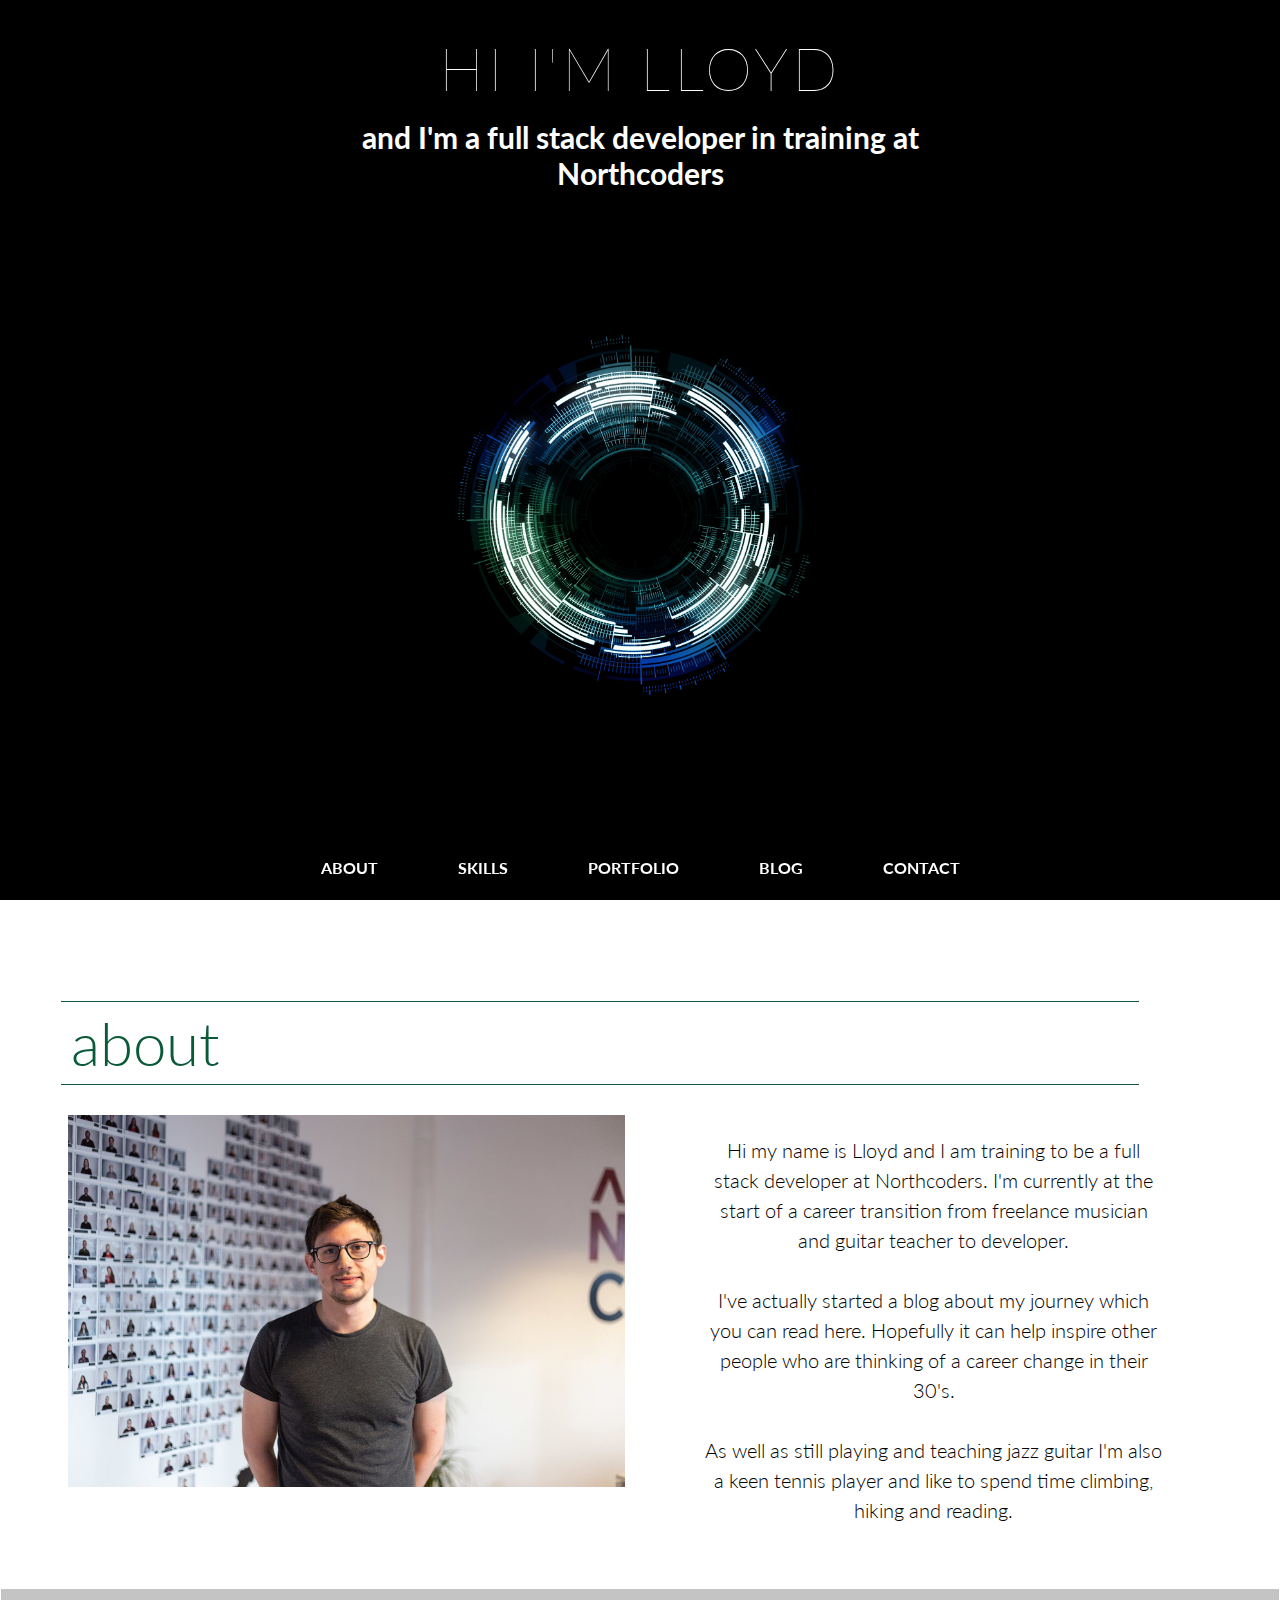
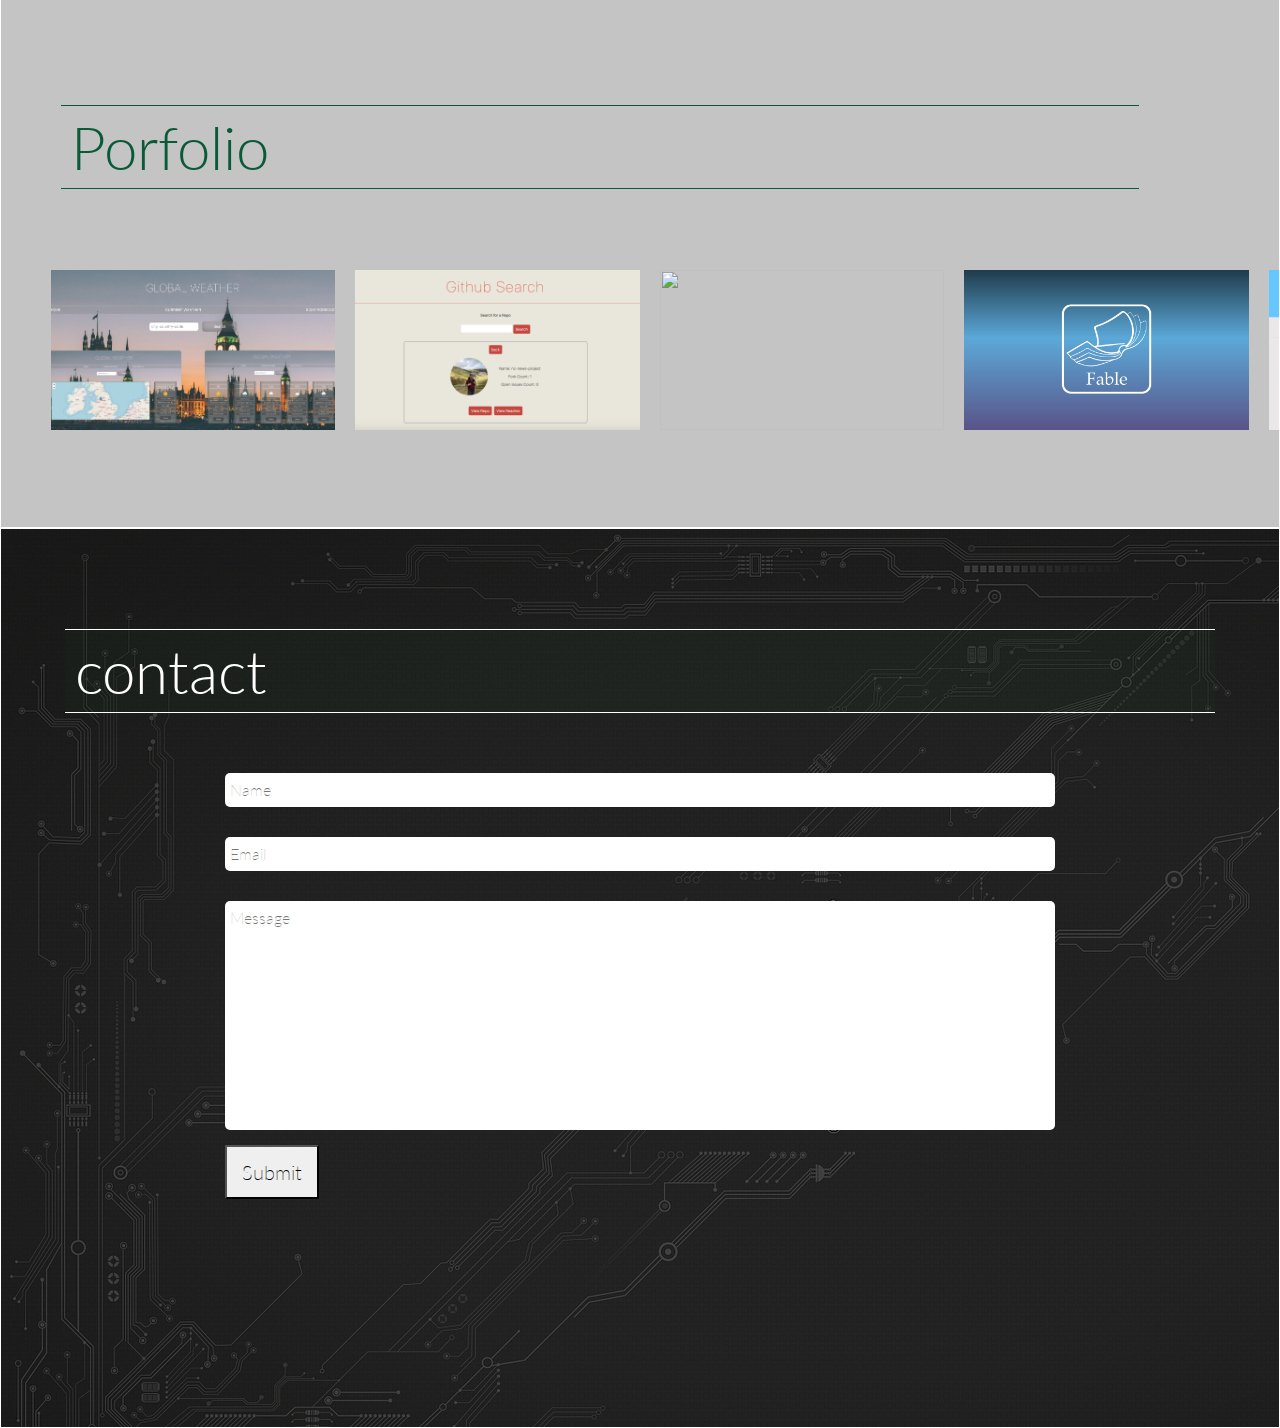
==== index.html @ ab6bbb8c "redsign portfolio" ====
<!DOCTYPE html>
<html>
<head>
    <meta charset="utf-8" />
    <meta http-equiv="X-UA-Compatible" content="IE=edge">
    <title>lloydRhodesDev</title>

    <meta name="viewport" content="width=device-width, initial-scale=1">

    <link rel="stylesheet" href="https://cdn.rawgit.com/konpa/devicon/df6431e323547add1b4cf45992913f15286456d3/devicon.min.css">
    <link rel="stylesheet" href="https://use.fontawesome.com/releases/v5.5.0/css/all.css" integrity="sha384-B4dIYHKNBt8Bc12p+WXckhzcICo0wtJAoU8YZTY5qE0Id1GSseTk6S+L3BlXeVIU"
        crossorigin="anonymous">


    <link href="https://fonts.googleapis.com/css?family=Lato:100,300,400,700" rel="stylesheet">
    <link rel="stylesheet" href="https://maxcdn.bootstrapcdn.com/bootstrap/4.0.0/css/bootstrap.min.css" integrity="sha384-Gn5384xqQ1aoWXA+058RXPxPg6fy4IWvTNh0E263XmFcJlSAwiGgFAW/dAiS6JXm"
        crossorigin="anonymous">
    <link rel="stylesheet" type="text/css" media="screen" href="carousel.css" />
    <link rel="stylesheet" type="text/css" media="screen" href="style.css" />

    <script src="app.js" type="text/javascript" defer></script>
</head>

<body>

<header>
    <div class="headerContainer">
        <div class="heading">
            <h1 class="header-title">Hi I'm Lloyd</h1>
            <h2 class="subheading">and I'm a full stack developer in training at Northcoders</h2>
        </div>

        <div class="overlay">
            
            <div>
                <img class="spinner" src="././images/background-crop.png">
            </div>
        </div>

        <nav class="navbar navbar-expand-lg fixed-bottom navbar-dark bg-dark justify-content-center">
        
            <button class="navbar-toggler" type="button" data-toggle="collapse" data-target="#navbarTogglerDemo03"
                aria-controls="navbarTogglerDemo03" aria-expanded="false" aria-label="Toggle navigation">
            
                <span class="navbar-toggler-icon"></span>
            </button>
            

             <div class="collapse navbar-collapse justify-content-center" id="navbarTogglerDemo03">
                                <div class="navbar-nav justify-content-center">
                                    <p></p>
                                    <a class="nav-item nav-link mx-4" href="#aboutAnchor">About</a>
                                    <a class="nav-item nav-link mx-4" href="#">Skills</a>
                                    <a class="nav-item nav-link mx-4" href="#">Portfolio</a>
                                    <a class="nav-item nav-link mx-4" href="https://medium.com/@lloydrhodes/the-story-so-far-from-before-to-core-396d72a627b5" target="_blank">Blog</a>
                                    <a class="nav-item nav-link mx-4" href="#">Contact</a>
                                    <p></p>
                                </div>
                            </div>

            </nav>
            
            
        </nav>




    </div>
</header>

<section class="about">
    <a id="aboutAnchor"></a>
    <div class="about-heading">
        <h1 id="about-header">about</h1>

    </div>
    


    <div class="about-content">

        <div class="row">
            <div class="col-xs-12 col-sm-12 col-md-6 col-lg-6">
                <img class="profile-pic" src="./images/image.jpeg" alt="profile-pic">
                <div class=icons>
                    <i class="devicon-github-plain colored"></i>
                    <i class="devicon-twitter-plain colored"></i>
                    <i class="fab fa-linkedin"></i>
                </div>
            </div>

            <div class="col-xs-12 col-sm-12 col-md-6 col-lg-6">
                
                <p id="p1">Hi my name is Lloyd and I am training to be a full stack developer at Northcoders. 
                    I'm currently at the start of a career transition from freelance musician and guitar teacher to developer.<br><br> I've actually started a
                    blog about my journey which you can read here. Hopefully it can help inspire other people who are thinking of a career change in their 30's.
                    
                    <br><br>As well as still playing and teaching jazz guitar I'm also a keen tennis player and like to spend time climbing, hiking and reading.</p>
            
            </div>
        </div>

    </div>
</section>

<section class="portfolio">
    

    
    <div class="contain">
        <div class="portfolio-heading">
            <h2 id="portfolio-header">Porfolio</h2>
        </div>
        <div class="row">
            <div class="row__inner">
                <div class="tile" id="first-tile">
                    <div class="tile__media">
                        <a href="https://global-weather-lr.herokuapp.com/">
                            <img class="tile__img" src="./images//globalweather.png" alt="" />
                        </a>
                    </div>
                    <div class="tile__details">
                        <div class="tile__title">
                            Global Weather
                        </div>
                    </div>
                </div>
                <div class="tile">
                    <div class="tile__media">
                        <a href="https://tech-test-lr.herokuapp.com/">
                            <img class="tile__img" src="./images/github.png" alt="" />
                        </a>
                    </div>
                    <div class="tile__details">
                        <div class="tile__title">
                            Github Search
                        </div>
                    </div>
                </div>
                <div class="tile">
                    <div class="tile__media">
                        <a href="https://noughtsncrosses.herokuapp.com/">
                            <img class="tile__img" src="./images/noughts.png" alt="" />
                        </a>
                    </div>
                    <div class="tile__details">
                        <div class="tile__title">
                            Noughts and Crosses
                        </div>
                    </div>
                </div>
                <div class="tile">
                    <div class="tile__media">
                        <a href="https://www.youtube.com/watch?v=jDqRVf1PC_k">
                            <img class="tile__img" src="./images/fable.png" alt="" />
                        </a>
                    </div>
                    <div class="tile__details">
                        <div class="tile__title">
                            Fable
                        </div>
                    </div>
                </div>
                <div class="tile">
                    <div class="tile__media">
                        <a href="https://nc-news-frontend-lr.herokuapp.com/users">
                            <img class="tile__img" src="./images/nc.png" alt="" />
                        </a>
                    </div>
                    <div class="tile__details">
                        <div class="tile__title">
                            NC News Front End
                        </div>
                    </div>
                </div>
                <div class="tile">
                    <div class="tile__media">
                        <a href="https://emoji-adventure.herokuapp.com/">
                            <img class="tile__img" src="./images/emoji.png" alt="" />
                        </a>
                    </div>
                    <div class="tile__details">
                        <div class="tile__title">
                            Emoji Adventure
                        </div>
                    </div>
                </div>
            </div>
        </div>
    </div>
</section>

<section class="contact">

    <h2 id="contact-header">contact</h2>

<div class="form-container">
    <form class="form" mehtod="POST" netlify>
        <ul>
            <li>
                <label for="name"></label>
                <input type="text" id="name-field" placeholder="Name" name="name" />
            </li>
            <li>
                <label for="email"></label>
                <input type="email" id="email-field" placeholder="Email" name="email" />
            </li>
            <li>
                <label for="message"></label>
                <input type="textarea" id="text-area" placeholder="Message" name="message" />
            </li>
            <li>
                <div class="bottom-space">
                    <button type="submit" id='submit-button'>Submit</button>
                </div>
            </li>
        </ul>
    </form>

</section>




    <!-- bootstrap js links -->
    <script src="https://code.jquery.com/jquery-3.2.1.slim.min.js" integrity="sha384-KJ3o2DKtIkvYIK3UENzmM7KCkRr/rE9/Qpg6aAZGJwFDMVNA/GpGFF93hXpG5KkN"
        crossorigin="anonymous"></script>
    <script src="https://cdnjs.cloudflare.com/ajax/libs/popper.js/1.12.9/umd/popper.min.js" integrity="sha384-ApNbgh9B+Y1QKtv3Rn7W3mgPxhU9K/ScQsAP7hUibX39j7fakFPskvXusvfa0b4Q"
        crossorigin="anonymous"></script>
    <script src="https://maxcdn.bootstrapcdn.com/bootstrap/4.0.0/js/bootstrap.min.js" integrity="sha384-JZR6Spejh4U02d8jOt6vLEHfe/JQGiRRSQQxSfFWpi1MquVdAyjUar5+76PVCmYl"
        crossorigin="anonymous"></script>
    
        
    
</body>
</html>
---- carousel.css ----
.portfolio {
  padding: 0 10px;
  margin: 0;
  background: #4b4b4b2d;
  color: #ecf0f1;
  font-family: 'Open Sans', sans-serif;
  min-height: 60vh;
  display: flex;
  flex-direction: row;
  align-items: center;
  width: 100%;
}
* {
  box-sizing: border-box;
}
h1,
p {
  text-align: center;
}
p {
  width: 100%;
  max-width: 500px;
  margin: auto;
}
a:link,
a:hover,
a:active,
a:visited {
  transition: color 150ms;
  color: #95a5a6;
  text-decoration: none;
}
a:hover {
  color: #7f8c8d;
  text-decoration: underline;
}
.contain {
  width: 100%;
}
.row {
  overflow: scroll;
  width: 100%;
}
.row__inner {
  transition: 450ms transform;
  font-size: 0;
  white-space: nowrap;
  margin: 70.3125px 0;
  padding-bottom: 10px;
}

#first-tile {
  margin-left: 50px;
}
.tile {
  position: relative;
  display: inline-block;
  width: 284.444444px;
  height: 160px;
  margin-right: 10px;
  margin-left: 10px;
  font-size: 20px;
  cursor: pointer;
  transition: 450ms all;
  transform-origin: center left;
}
.tile__img {
  width: 284.444444px;
  height: 160px;
  object-fit: cover;
}
.tile__details {
  position: absolute;
  bottom: 0;
  left: 0;
  right: 0;
  top: 0;
  font-size: 10px;
  opacity: 0;
  background: linear-gradient(
    to top,
    rgba(0, 0, 0, 0.308) 0%,
    rgba(0, 0, 0, 0) 100%
  );
  transition: 450ms opacity;
}
.tile__details:after,
.tile__details:before {
  content: '';
  position: absolute;
  top: 50%;
  left: 50%;
  display: #000;
}

.tile:hover .tile__details {
  opacity: 1;
}
.tile__title {
  position: absolute;
  bottom: 0;
  padding: 10px;
}
.row__inner:hover {
  transform: translate3d(-62.5px, 0, 0);
}
.row__inner:hover .tile {
  opacity: 0.3;
}
.row__inner:hover .tile:hover {
  transform: scale(1.5);
  opacity: 1;
}
.tile:hover ~ .tile {
  transform: translate3d(125px, 0, 0);
}
---- style.css ----
/*--------- ENTIRE DOC---------------------- */

* {
  padding: 0;
  margin: 0;
  box-sizing: border-box;
  font-family: 'Lato', sans-serif;
  font-size: 20px;
}

body {
  background: #4b4b4b2d;
  margin: 0;
  padding: 0;
}

.row {
  width: 100%;
  margin: 0 auto;
}

a:hover,
a:visited,
a:link,
a:active {
  text-decoration: none;
}

.headerContainer {
  min-width: 100%;
  height: 100vh;
  background-image: url('././images/background-1.jpg');
  background-size: cover;
  background-attachment: fixed;
}

.spinner {
  width: 40%;
  height: auto;
  display: block;
  margin: 0 auto;
}

.spinner {
  width: 30%;
  height: auto;
  position: absolute;
  left: 50%;
  margin-left: -15%;
  top: 65%;
  margin-top: -20%;
  animation: spin 30s linear infinite;
  background-attachment: fixed;
}

@media only screen and (max-width: 900px) {
  .spinner {
    width: 50%;
    height: auto;
    position: absolute;
    left: 50%;
    margin-left: -25%;
    top: 55%;
    margin-top: -20%;
  }

  .subheading {
    background-color: rgba(0, 0, 0, 0.411);
    padding: 0 5px 200px 5px;
    line-height: 45px;
    color: white;
  }
}

@media only screen and (max-width: 500px) {
  .spinner {
    width: 70%;
    height: auto;
    position: absolute;
    left: 50%;
    margin-left: -35%;
    top: 55%;
    margin-top: -20%;
  }

  .subheading {
    background-color: rgba(0, 0, 0, 0.411);
    padding: 0 5px 100px 5px;
    line-height: 45px;
  }
}

@keyframes spin {
  from {
    transform: rotate(0deg);
  }
  to {
    transform: rotate(360deg);
  }
}

.header-title {
  font-size: 300%;
  font-weight: 100;
  letter-spacing: 4px;
  color: white;
  padding: 5px 20px;
  text-align: center;
  border-radius: 20px;
  text-transform: uppercase;
}

h1,
h2 {
  text-align: center;
}

.subheading {
  font-size: 150%;
  font-weight: 700;
  color: white;
}

.heading {
  width: 100%;
}

.heading {
  width: 50%;
  background-attachment: fixed;
  position: absolute;
  top: 3%;
  left: 50%;
  margin-left: -25%;
  z-index: 1;
}

/* NAVBAR */

.navbar {
  background-color: rgba(0, 0, 0, 0.801) !important;
  border-color: rgba(0, 0, 0, 0.486) !important;
  color: white !important;
}

.navbar a {
  color: white !important;
  text-align: center;
  text-transform: uppercase;
  font-weight: 700;
  font-size: 80%;
  transition: 1s;
}

.navbar a:hover {
  color: rgb(72, 107, 72) !important;
  transform: scale(1.1);
  border-bottom: 4px solid rgb(46, 65, 46);
}

/* about section */

#about-header,
#portfolio-header {
  color: rgb(52, 82, 52);
  font-size: 300%;
  font-weight: 300;
  text-align: left;
  padding: 5px 10px;
  position: relative;
  color: rgb(10, 90, 57);
  width: 90%;
  border-top: 1px solid rgb(10, 90, 57);
  border-bottom: 1px solid rgb(10, 90, 57);
}

.portfolio {
  margin: 0;
  padding: 0;
}

#p1 {
  color: black;
  padding: 20px;
  font-weight: 300;
  width: 100%;
  text-align: center;
}
.about {
  background: white;
}

.about-content {
  padding: 20px;
  position: relative;
  margin: 10px;
  width: 95%;
  display: block;
  margin: 10px auto;
}

.profile-pic {
  width: 100%;
  position: relative;
  height: auto;
}

.icons {
  text-align: center;
  margin-top: 10px;
  color: black;
  margin-top: 10px;
}

.icons i {
  font-size: 200%;
  padding: 5px;
  color: black;
  margin-top: 15px;
}

/* contact form */

.contact {
  min-height: 100vh;
  background-image: linear-gradient(#0000008f, #00000088),
    url('./images/background');
}

.envelope {
  color: white;
  font-size: 300%;
  font-weight: 100;
}

#phone {
  font-size: 300%;
}

.contact-icon-info {
  font-size: 110%;
  margin-top: 50px;
  font-weight: 400;
}

#contact-heading {
  text-align: center;
  color: white;
  font-size: 160%;
  letter-spacing: 1.5px;
}

section {
  border: 0.1px solid white;
}

.about-heading,
.portfolio-heading {
  margin: 100px 20px 0 60px;
}
.contact-icons {
  display: grid;
  grid-template-columns: 1fr 1fr 1fr 1fr;
  margin-top: 70px;
  text-align: center;
}

.form-container {
  display: block;
  width: 65%;
  margin: 0 auto;
}

.form {
  display: block;
  margin-top: 30px;
  text-align: left;
}

.form li {
  list-style: none;
}

#name-field,
#email-field,
#text-area {
  width: 100%;
  border-radius: 5px;
  border: none;
  padding: 5px;
  font-weight: 100;
  font-size: 80%;
}

#text-area {
  padding-bottom: 200px;
}

#checkbox {
  margin-top: 25px;
  margin-left: 20px;
}

#checkbox-text {
  font-weight: 100;
  font-size: 80%;
  margin-left: 10px;
}

#submit-button {
  padding: 10px 15px;
  margin-top: 15px;

  font-weight: 200;
}

h5 {
  font-size: 70%;
  color: black;
  font-weight: 400;
  margin-top: 25px;
}

.p-contact-top,
.p-contact-bottom {
  font-size: 70%;
  margin-top: 20px;
  color: rgb(44, 44, 44);
  line-height: 20px;
}

#contact-header {
  color: white;
  background-color: rgba(23, 114, 53, 0.055);
  font-size: 300%;
  font-weight: 300;
  text-align: left;
  padding: 5px 10px;
  position: relative;
  top: 60px;
  width: 90%;
  border-top: 1px solid white;
  border-bottom: 1px solid white;
  margin: 40px auto;
}

.form-container {
  position: relative;
  top: 50px;
}

.bottom-space {
  margin-bottom: 150px;
}
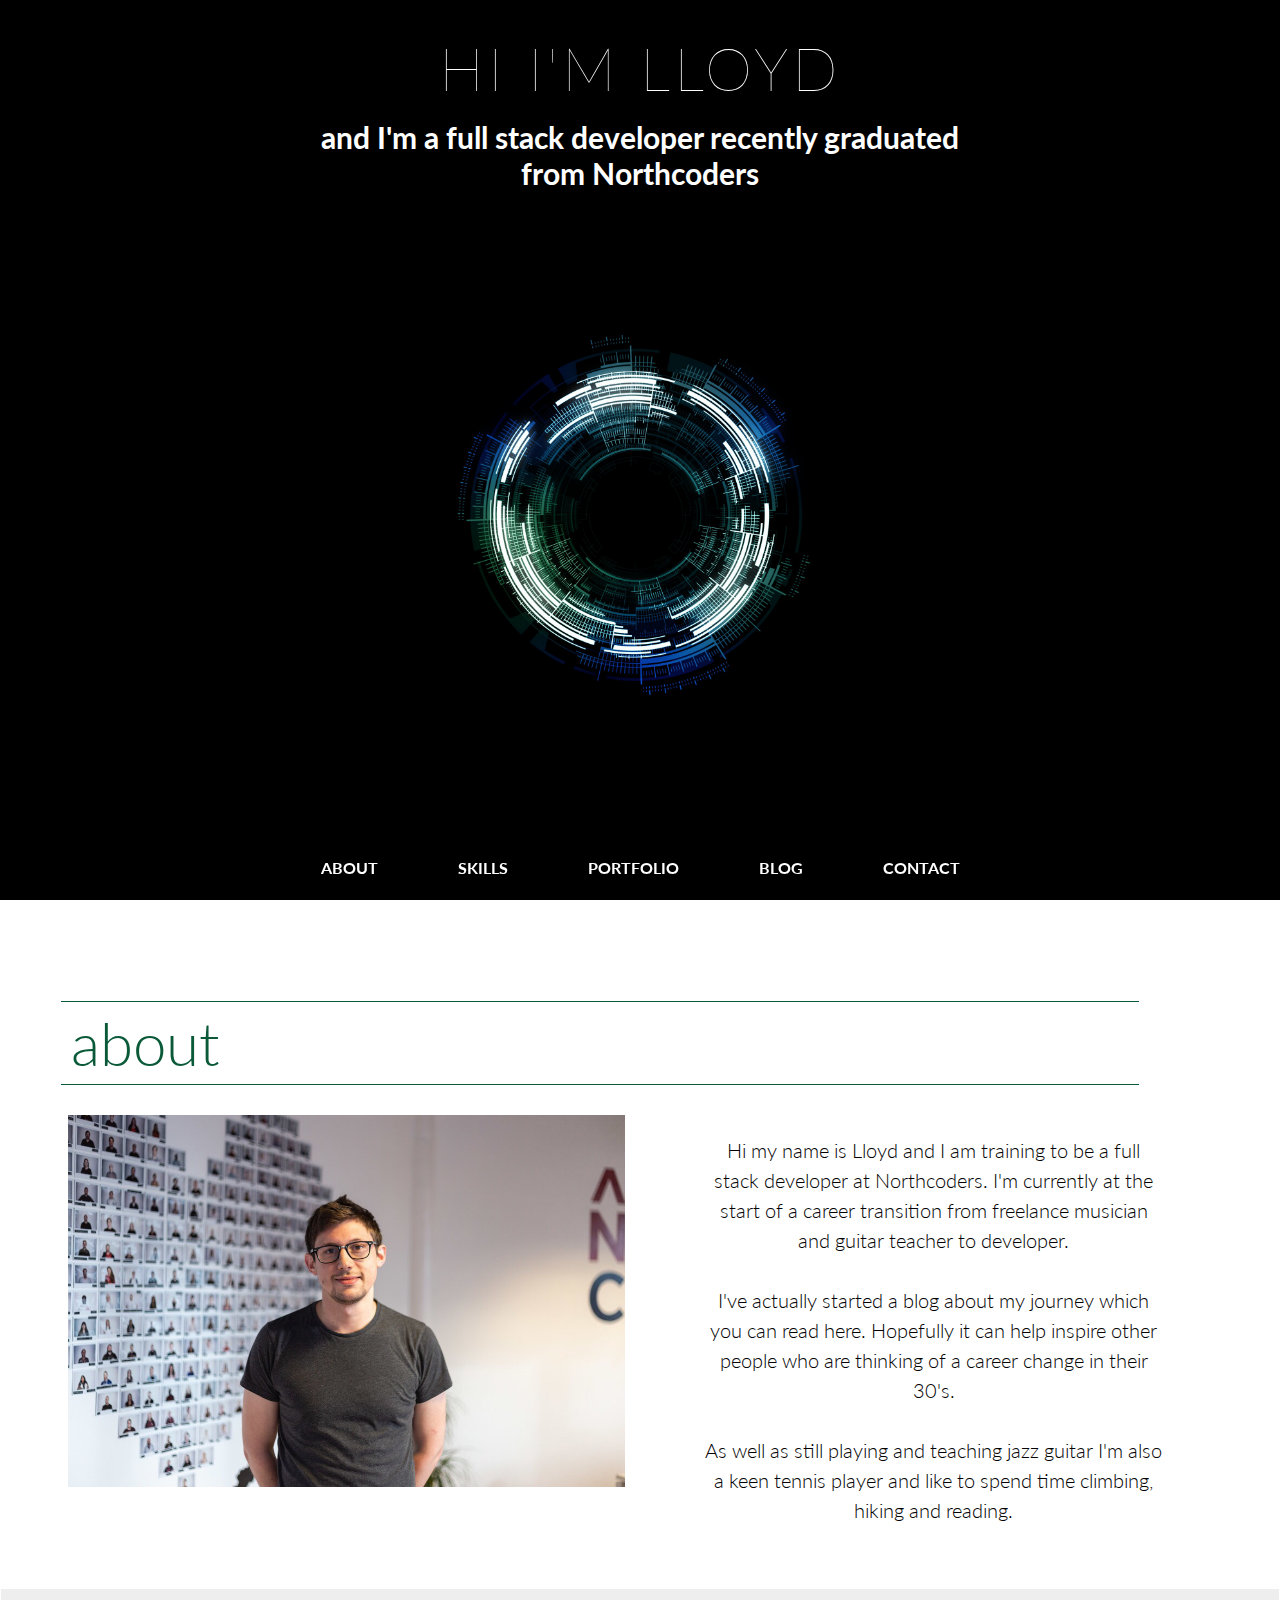
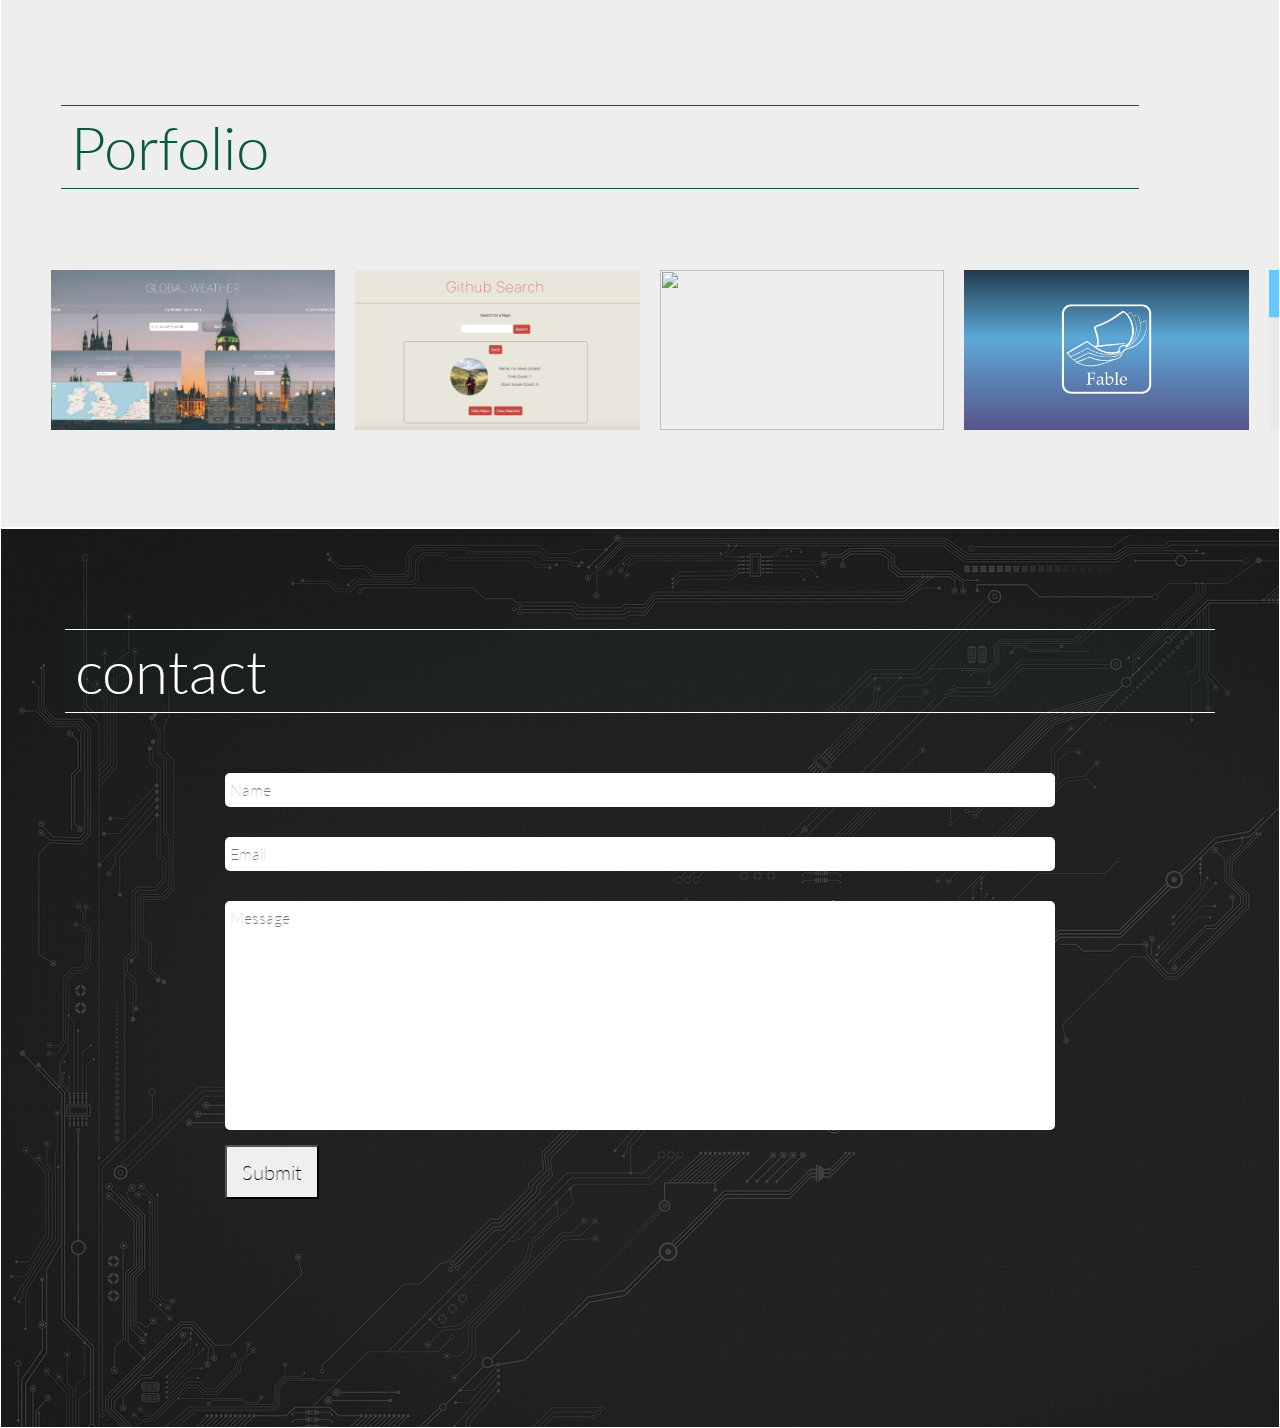
==== commit 4bbfb7a5: "change text" ====
--- a/index.html
+++ b/index.html
@@ -27,7 +27,7 @@
     <div class="headerContainer">
         <div class="heading">
             <h1 class="header-title">Hi I'm Lloyd</h1>
-            <h2 class="subheading">and I'm a full stack developer in training at Northcoders</h2>
+            <h2 class="subheading">and I'm a full stack developer recently graduated from Northcoders</h2>
         </div>
 
         <div class="overlay">
--- a/carousel.css
+++ b/carousel.css
@@ -1,7 +1,7 @@
 .portfolio {
   padding: 0 10px;
   margin: 0;
-  background: #4b4b4b2d;
+  background: #eeeeee;
   color: #ecf0f1;
   font-family: 'Open Sans', sans-serif;
   min-height: 60vh;
--- a/style.css
+++ b/style.css
@@ -233,6 +233,10 @@
   font-weight: 100;
 }
 
+body {
+  background: black;
+}
+
 #phone {
   font-size: 300%;
 }
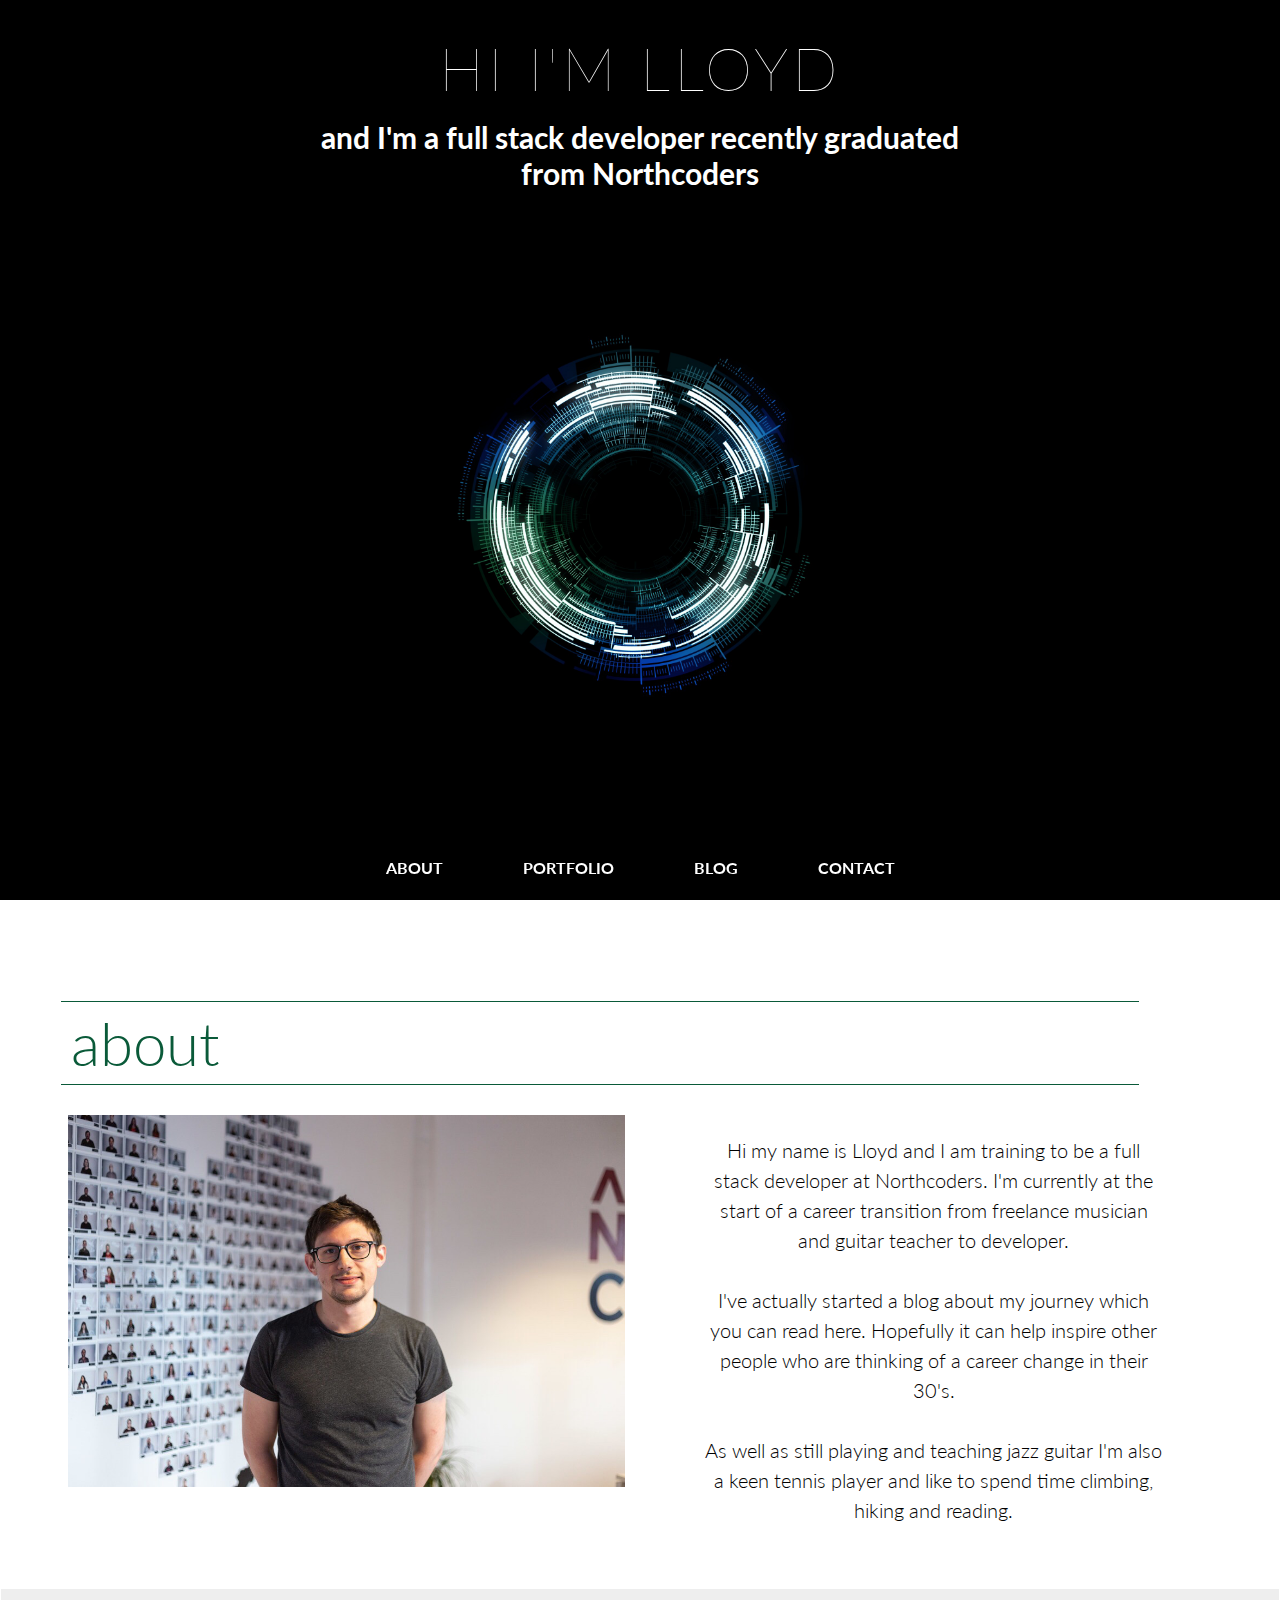
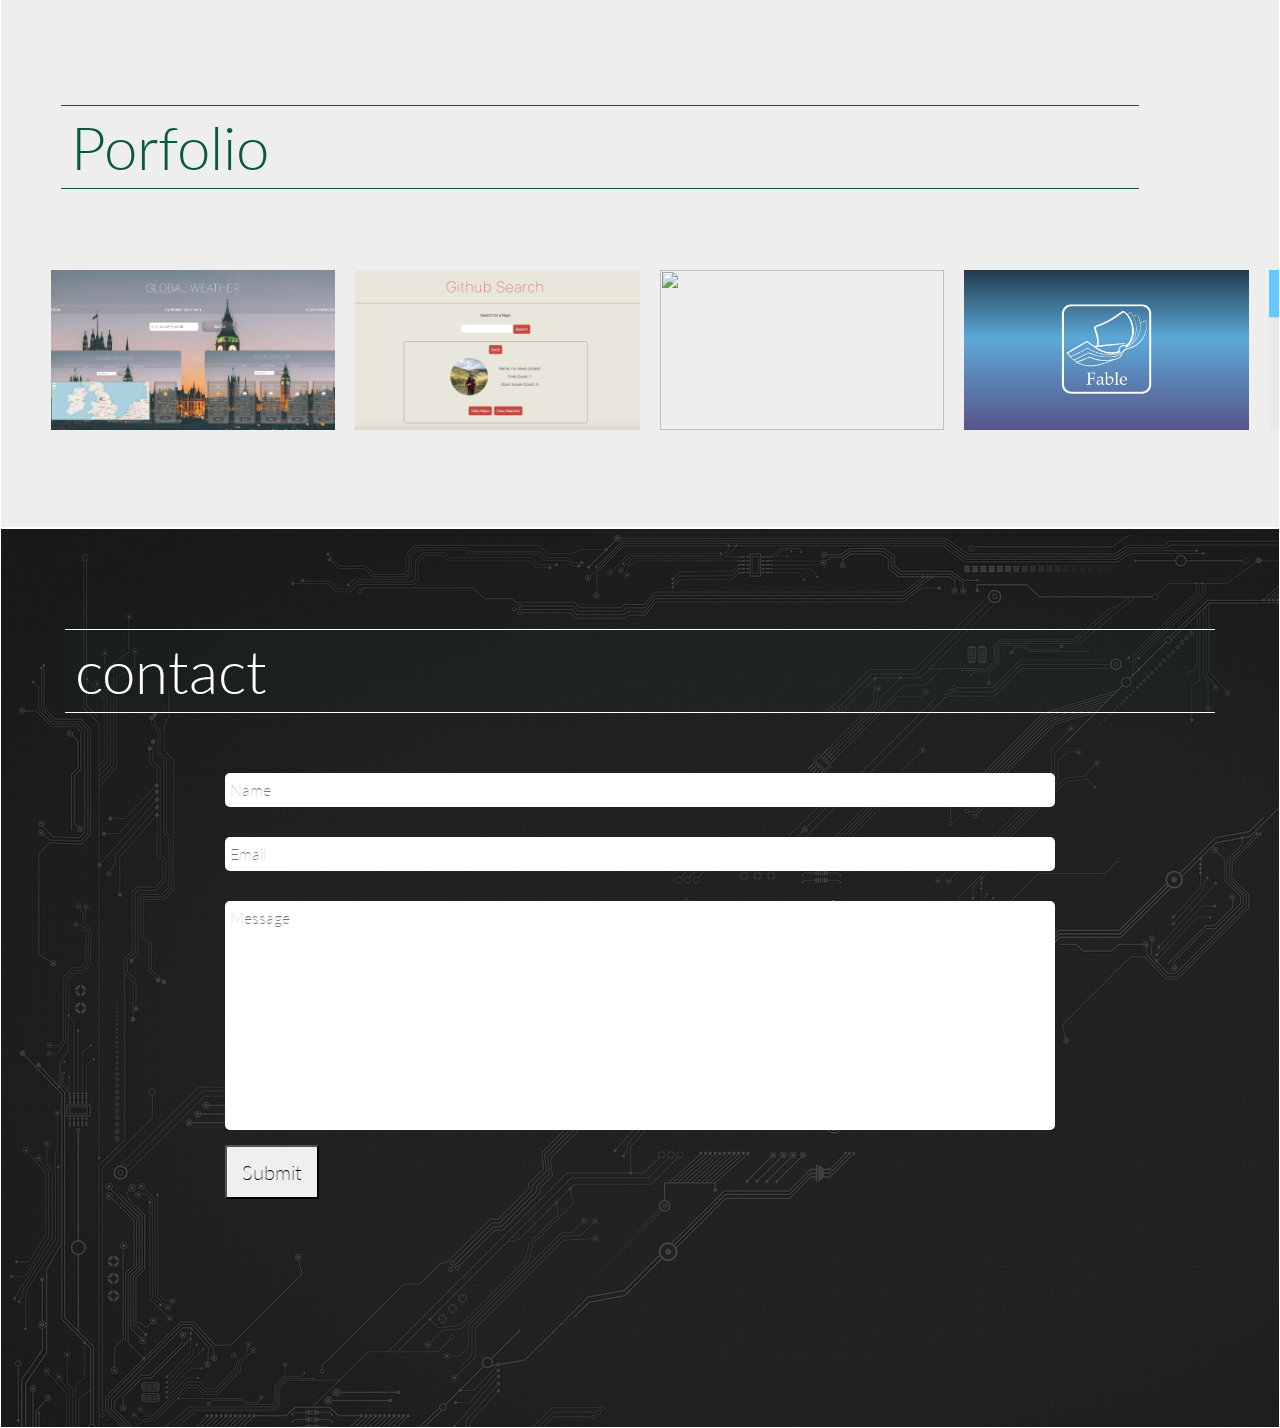
==== commit 202a4c7c: "fix links" ====
--- a/index.html
+++ b/index.html
@@ -50,10 +50,9 @@
                                 <div class="navbar-nav justify-content-center">
                                     <p></p>
                                     <a class="nav-item nav-link mx-4" href="#aboutAnchor">About</a>
-                                    <a class="nav-item nav-link mx-4" href="#">Skills</a>
-                                    <a class="nav-item nav-link mx-4" href="#">Portfolio</a>
+                                    <a class="nav-item nav-link mx-4" href="#portfolioAnchor">Portfolio</a>
                                     <a class="nav-item nav-link mx-4" href="https://medium.com/@lloydrhodes/the-story-so-far-from-before-to-core-396d72a627b5" target="_blank">Blog</a>
-                                    <a class="nav-item nav-link mx-4" href="#">Contact</a>
+                                    <a class="nav-item nav-link mx-4" href="#contactAnchor">Contact</a>
                                     <p></p>
                                 </div>
                             </div>
@@ -103,7 +102,7 @@
 
     </div>
 </section>
-
+<a id="portfolioAnchor"></a>
 <section class="portfolio">
     
 
@@ -192,7 +191,7 @@
 </section>
 
 <section class="contact">
-
+    <a id="contactAnchor"></a>
     <h2 id="contact-header">contact</h2>
 
 <div class="form-container">
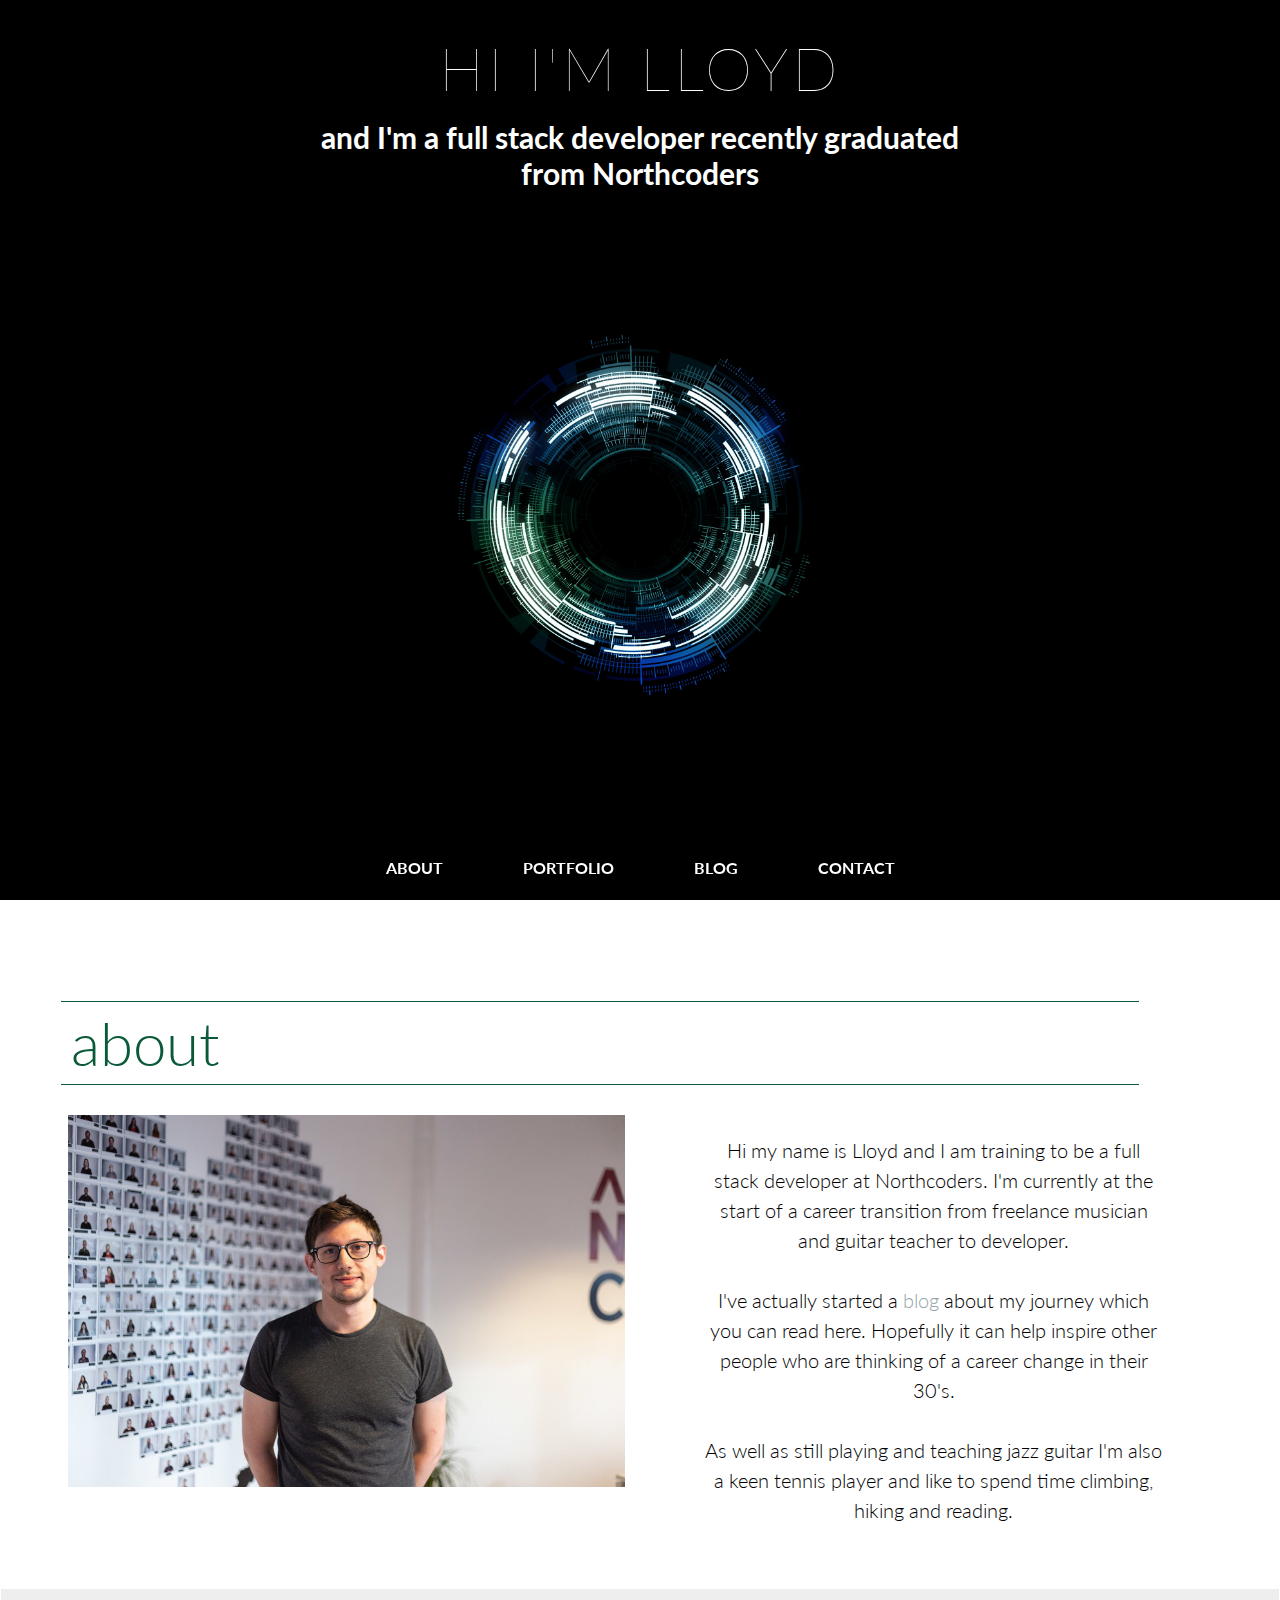
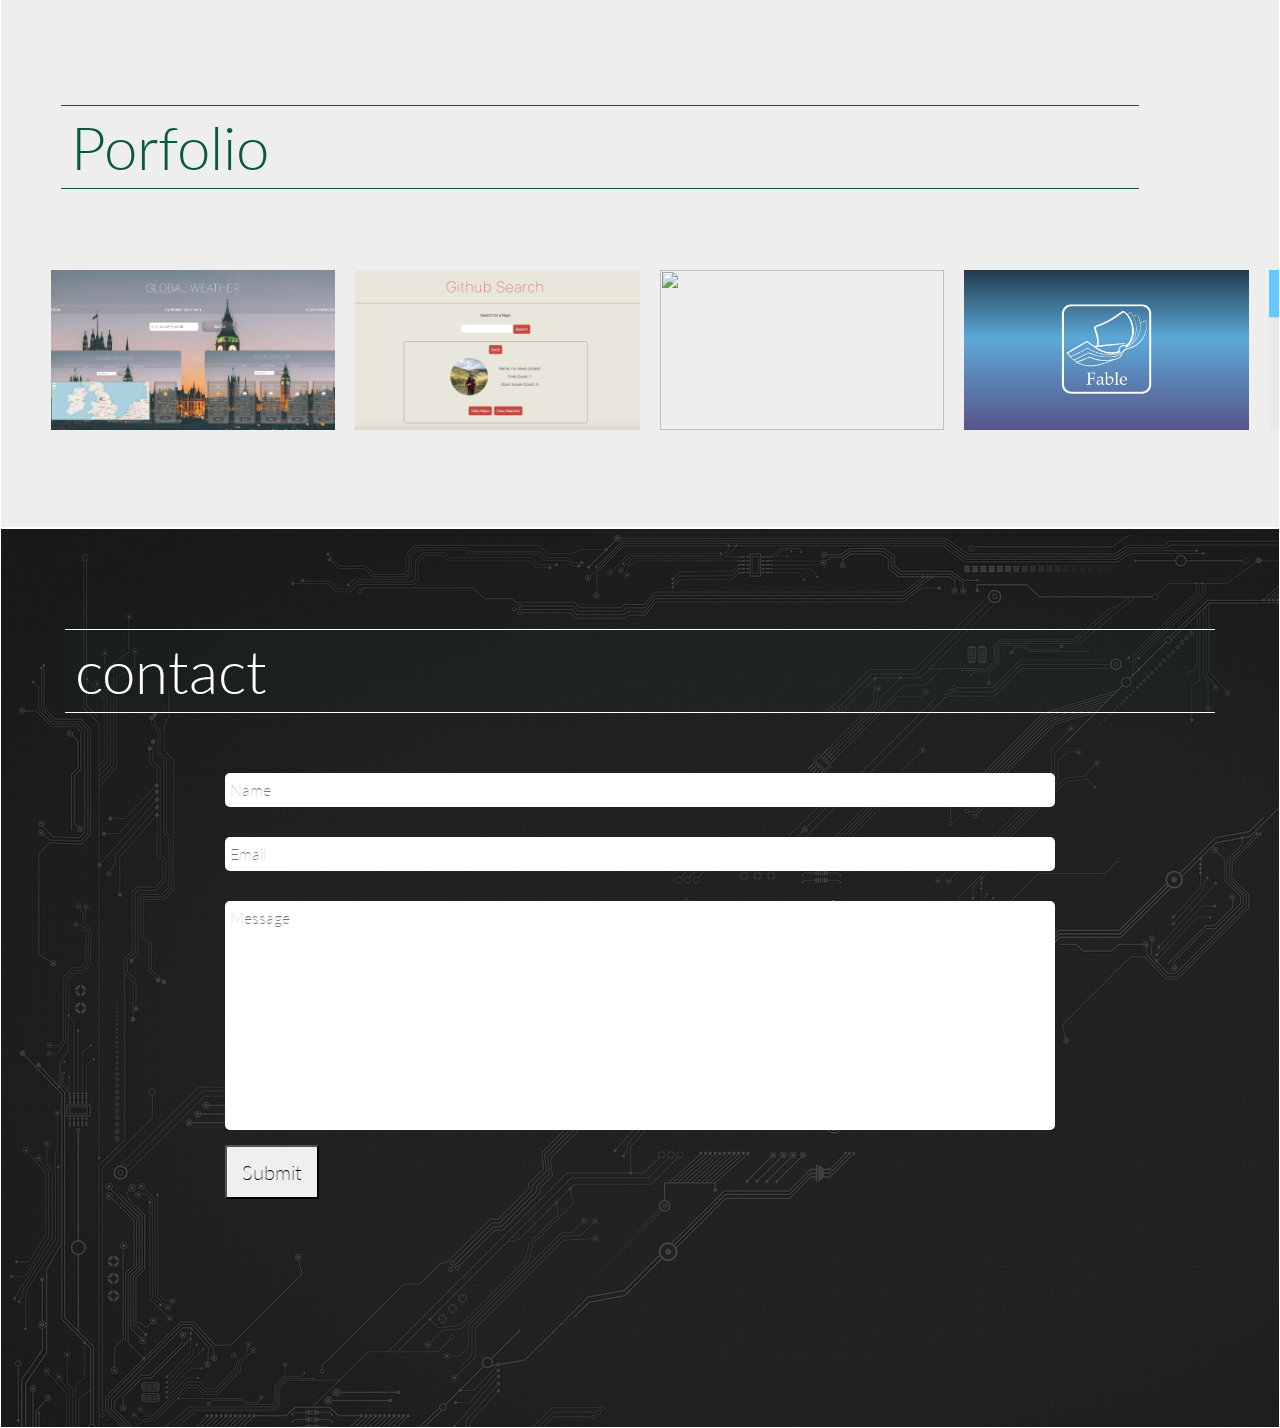
==== commit 53969d32: "link to blog" ====
--- a/index.html
+++ b/index.html
@@ -18,7 +18,6 @@
     <link rel="stylesheet" type="text/css" media="screen" href="carousel.css" />
     <link rel="stylesheet" type="text/css" media="screen" href="style.css" />
 
-    <script src="app.js" type="text/javascript" defer></script>
 </head>
 
 <body>
@@ -93,7 +92,7 @@
                 
                 <p id="p1">Hi my name is Lloyd and I am training to be a full stack developer at Northcoders. 
                     I'm currently at the start of a career transition from freelance musician and guitar teacher to developer.<br><br> I've actually started a
-                    blog about my journey which you can read here. Hopefully it can help inspire other people who are thinking of a career change in their 30's.
+                    <a href="https://medium.com/@lloydrhodes/the-story-so-far-from-before-to-core-396d72a627b5">blog</a> about my journey which you can read here. Hopefully it can help inspire other people who are thinking of a career change in their 30's.
                     
                     <br><br>As well as still playing and teaching jazz guitar I'm also a keen tennis player and like to spend time climbing, hiking and reading.</p>
             
--- a/style.css
+++ b/style.css
@@ -32,6 +32,20 @@
   background-image: url('././images/background-1.jpg');
   background-size: cover;
   background-attachment: fixed;
+}
+
+@media only screen and (min-device-width: 320px) and (max-device-width: 480px) and (-webkit-device-pixel-ratio: 2) and (device-aspect-ratio: 2/3) {
+  .headerContainer {
+    height: 150vh;
+  }
+}
+
+@media only screen and (-webkit-min-device-pixel-ratio: 1.5),
+  only screen and (min--moz-device-pixel-ratio: 1.5),
+  only screen and (min-device-pixel-ratio: 1.5) {
+  .headerContainer {
+    height: 150vh;
+  }
 }
 
 .spinner {
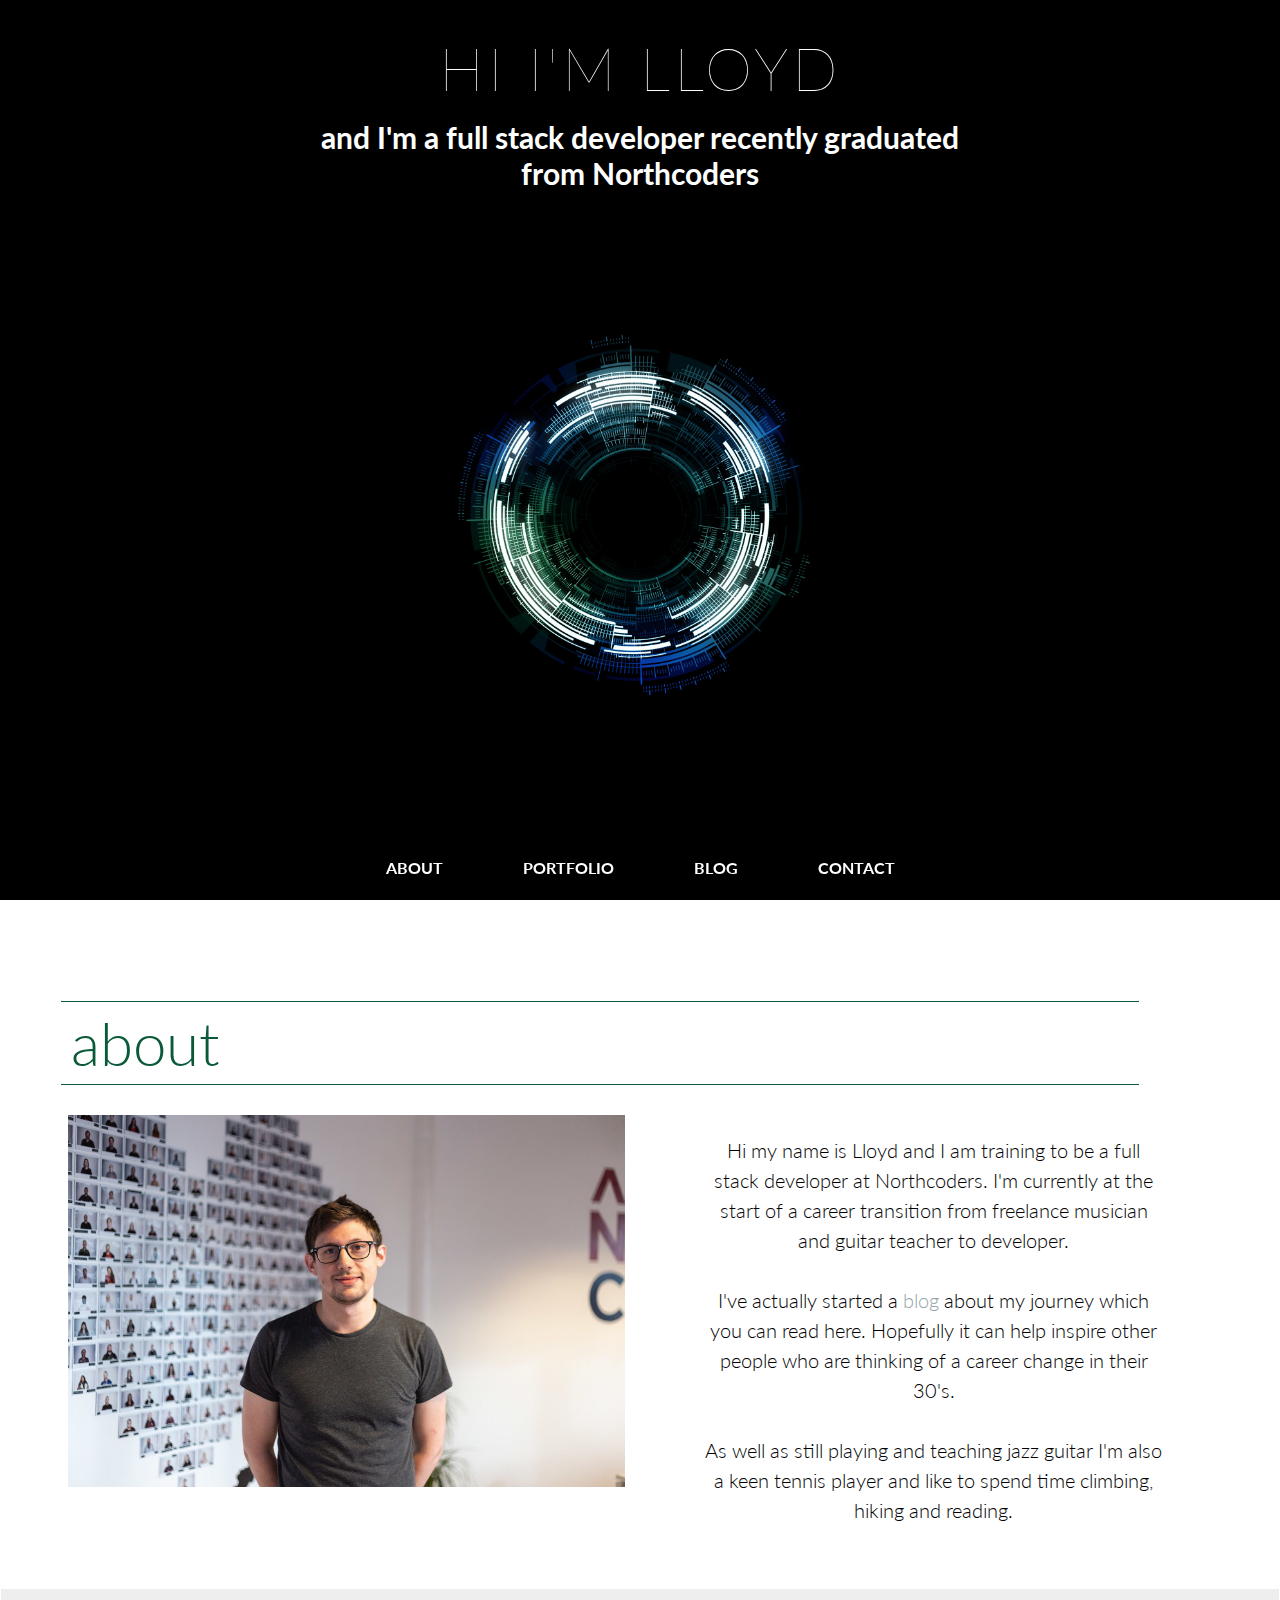
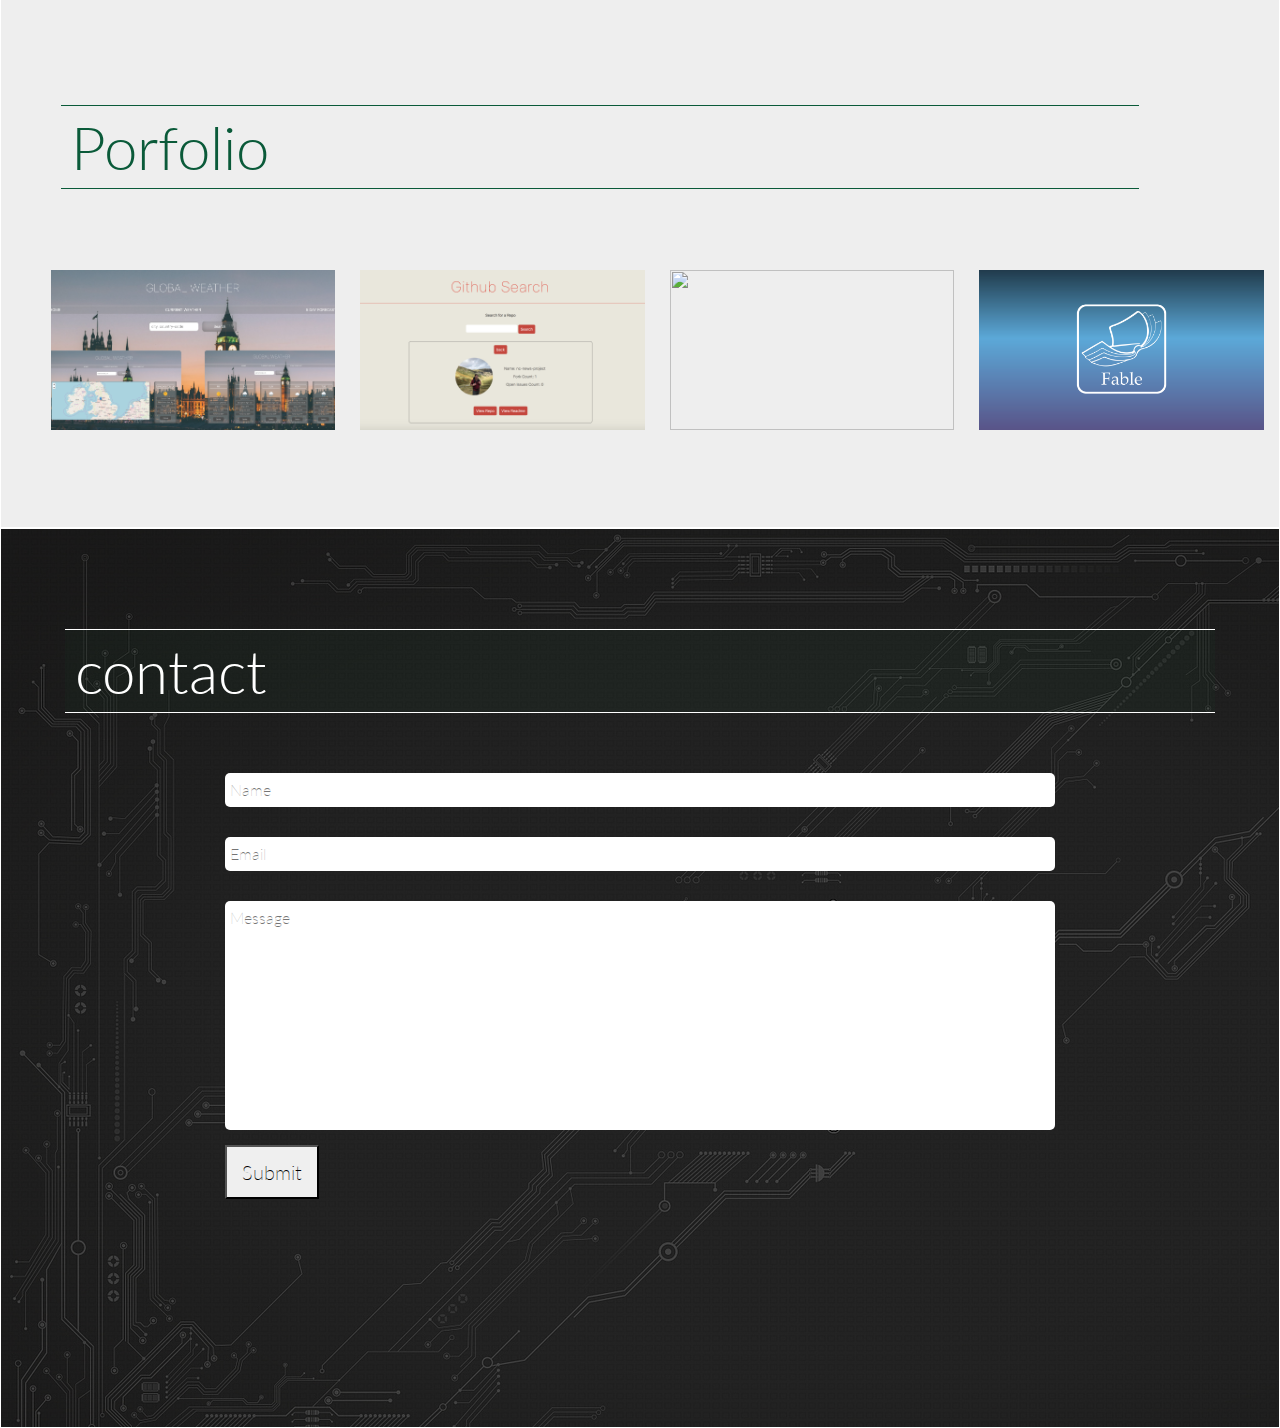
==== commit 2b1d9a64: "fix links in portfolio" ====
--- a/index.html
+++ b/index.html
@@ -112,11 +112,12 @@
         </div>
         <div class="row">
             <div class="row__inner">
+                <a href="https://global-weather-lr.herokuapp.com/">
                 <div class="tile" id="first-tile">
                     <div class="tile__media">
-                        <a href="https://global-weather-lr.herokuapp.com/">
+                       
                             <img class="tile__img" src="./images//globalweather.png" alt="" />
-                        </a>
+                        
                     </div>
                     <div class="tile__details">
                         <div class="tile__title">
@@ -124,11 +125,13 @@
                         </div>
                     </div>
                 </div>
-                <div class="tile">
-                    <div class="tile__media">
-                        <a href="https://tech-test-lr.herokuapp.com/">
+                </a>
+                <a href="https://tech-test-lr.herokuapp.com/">
+                <div class="tile">
+                    <div class="tile__media">
+                        
                             <img class="tile__img" src="./images/github.png" alt="" />
-                        </a>
+                        
                     </div>
                     <div class="tile__details">
                         <div class="tile__title">
@@ -136,11 +139,13 @@
                         </div>
                     </div>
                 </div>
-                <div class="tile">
-                    <div class="tile__media">
-                        <a href="https://noughtsncrosses.herokuapp.com/">
+                </a>
+                <a href="https://noughtsncrosses.herokuapp.com/">
+                <div class="tile">
+                    <div class="tile__media">
+                        
                             <img class="tile__img" src="./images/noughts.png" alt="" />
-                        </a>
+                        
                     </div>
                     <div class="tile__details">
                         <div class="tile__title">
@@ -148,11 +153,13 @@
                         </div>
                     </div>
                 </div>
-                <div class="tile">
-                    <div class="tile__media">
-                        <a href="https://www.youtube.com/watch?v=jDqRVf1PC_k">
+                </a>
+                <a href="https://www.youtube.com/watch?v=jDqRVf1PC_k">
+                <div class="tile">
+                    <div class="tile__media">
+                        
                             <img class="tile__img" src="./images/fable.png" alt="" />
-                        </a>
+                        
                     </div>
                     <div class="tile__details">
                         <div class="tile__title">
@@ -160,11 +167,13 @@
                         </div>
                     </div>
                 </div>
-                <div class="tile">
-                    <div class="tile__media">
-                        <a href="https://nc-news-frontend-lr.herokuapp.com/users">
+                </a>
+                <a href="https://nc-news-frontend-lr.herokuapp.com/users">
+                <div class="tile">
+                    <div class="tile__media">
+                        
                             <img class="tile__img" src="./images/nc.png" alt="" />
-                        </a>
+                        
                     </div>
                     <div class="tile__details">
                         <div class="tile__title">
@@ -172,11 +181,13 @@
                         </div>
                     </div>
                 </div>
-                <div class="tile">
-                    <div class="tile__media">
-                        <a href="https://emoji-adventure.herokuapp.com/">
+                </a>
+                <a href="https://emoji-adventure.herokuapp.com/">
+                <div class="tile">
+                    <div class="tile__media">
+                       
                             <img class="tile__img" src="./images/emoji.png" alt="" />
-                        </a>
+                        
                     </div>
                     <div class="tile__details">
                         <div class="tile__title">
@@ -184,6 +195,7 @@
                         </div>
                     </div>
                 </div>
+                </a>
             </div>
         </div>
     </div>
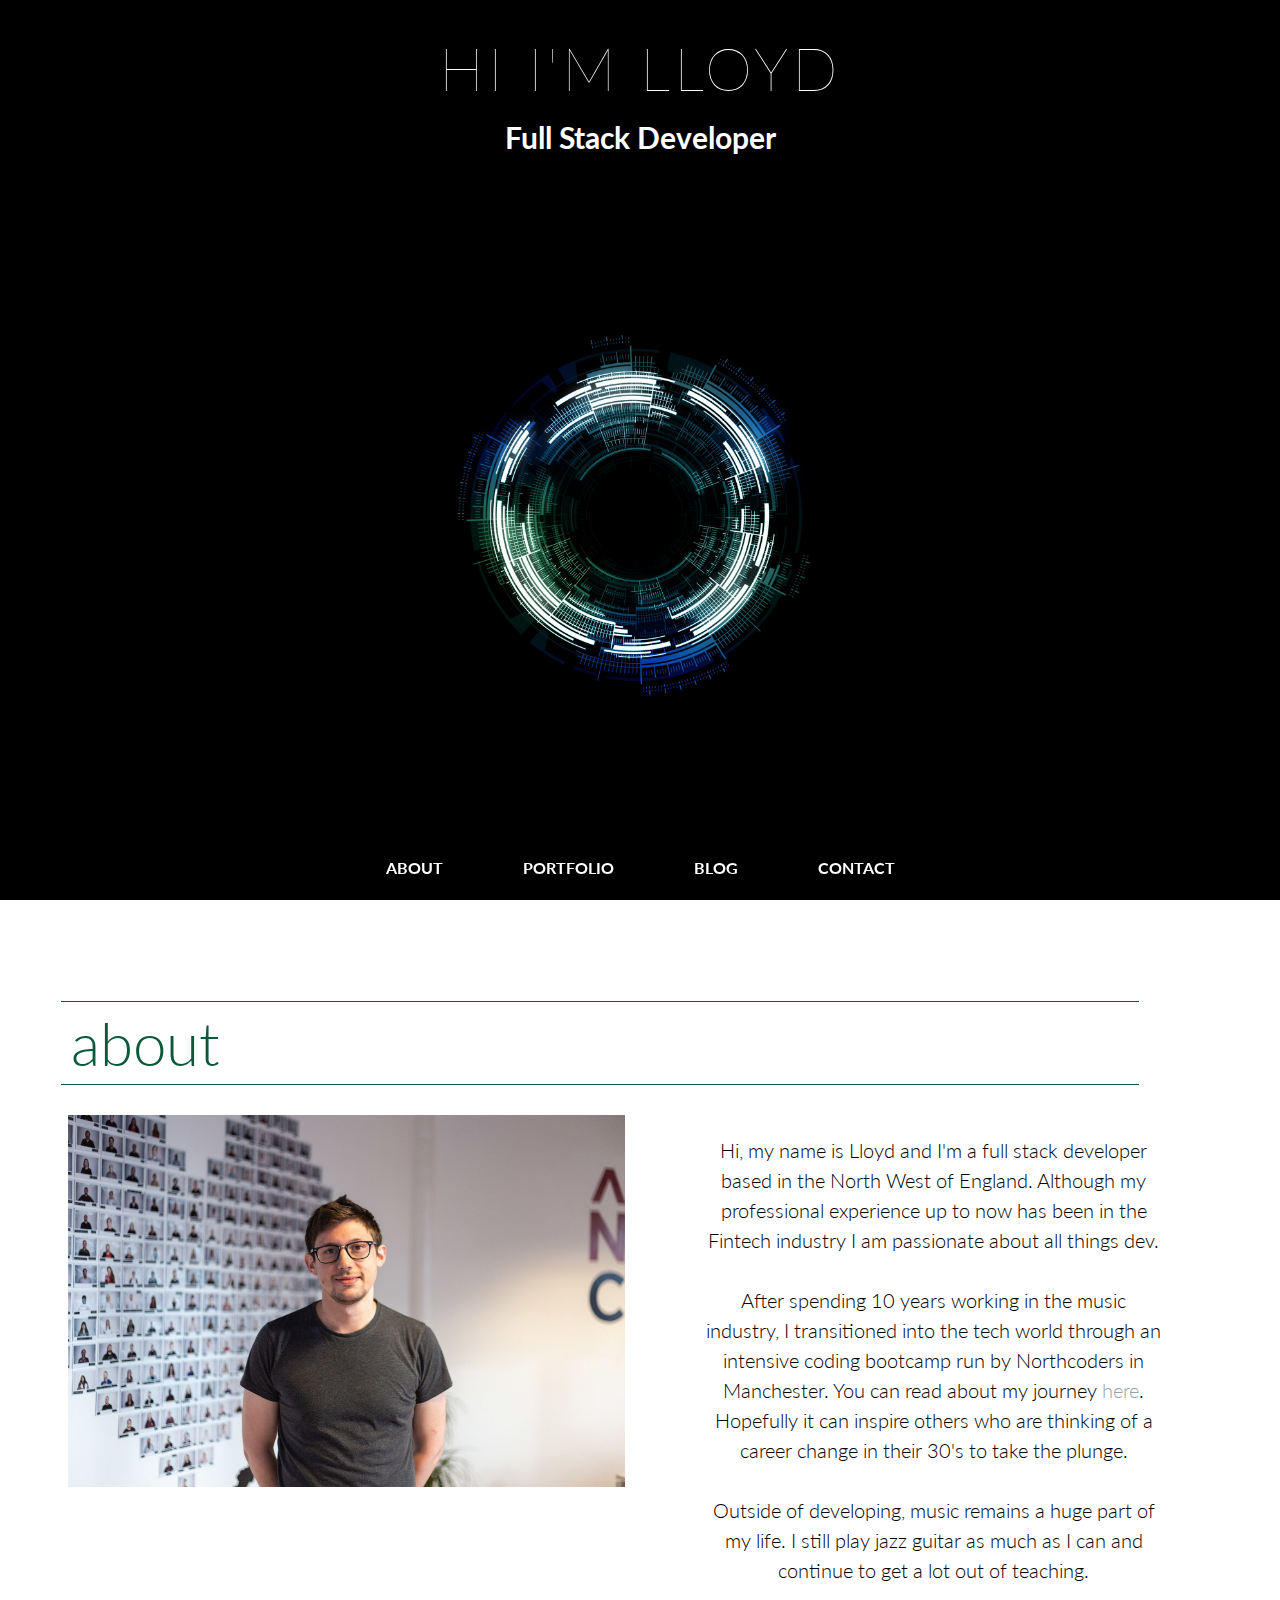
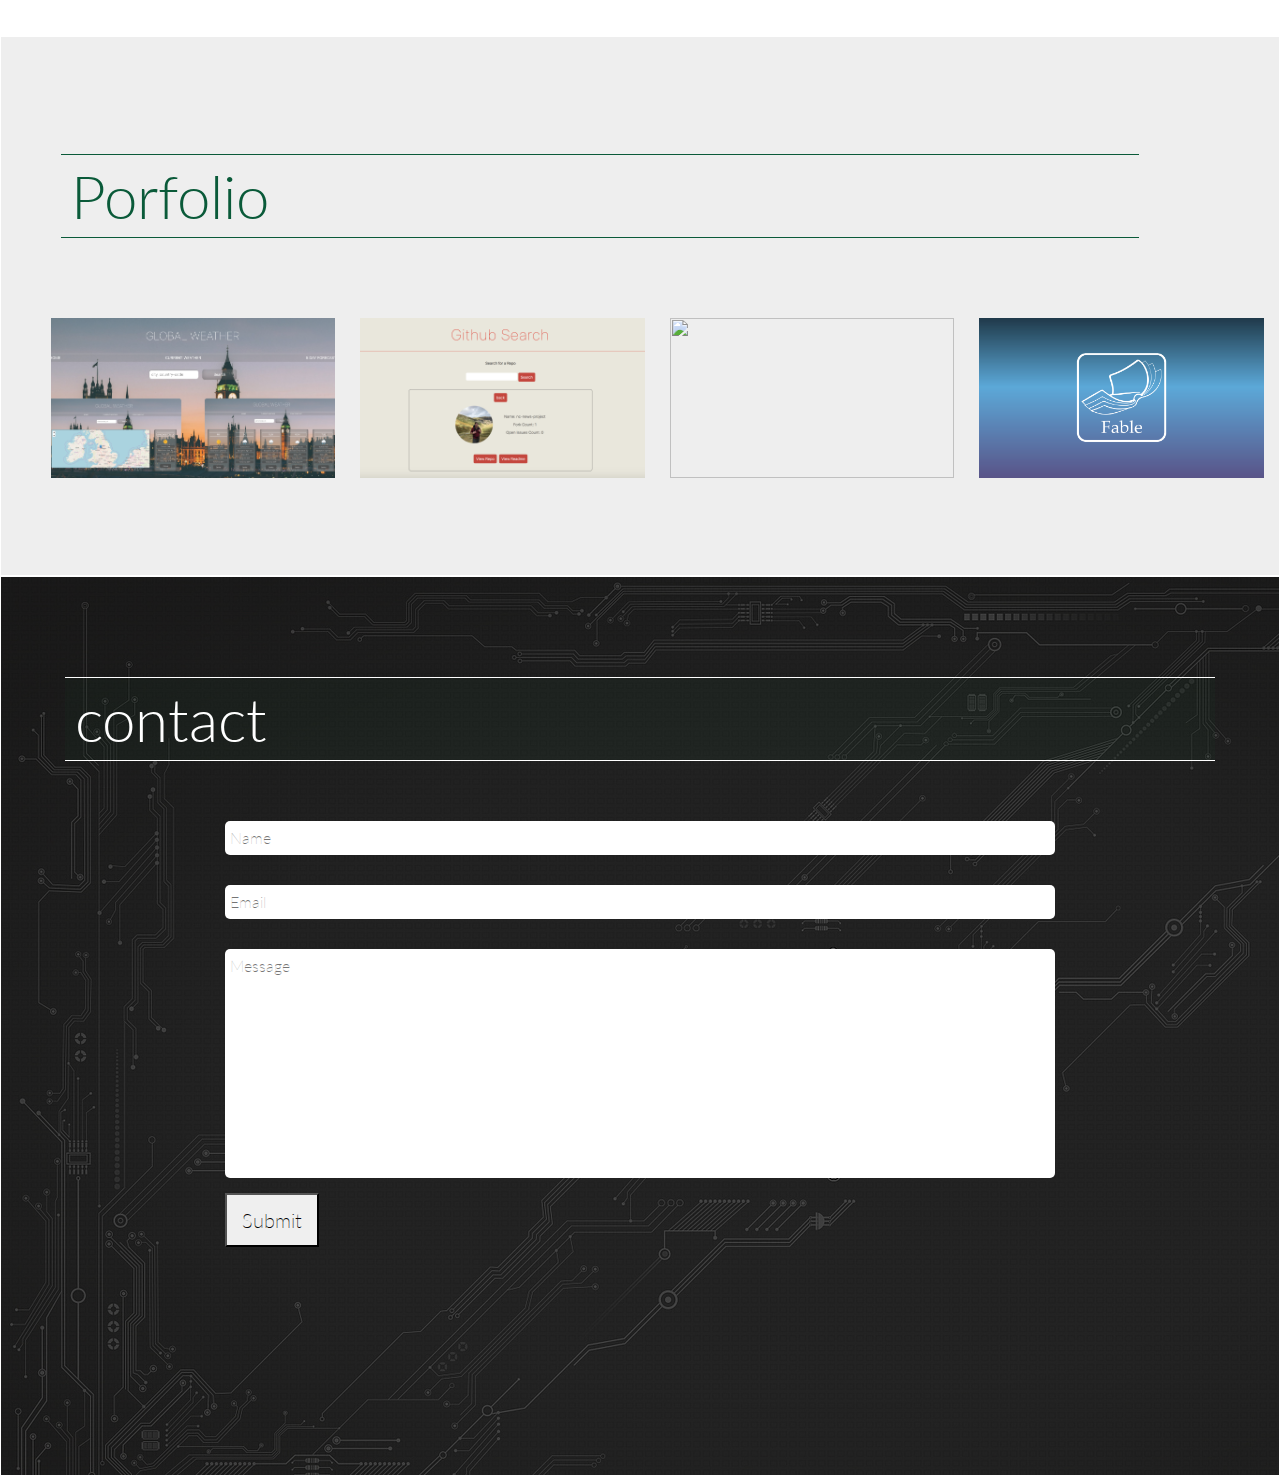
==== commit 1f96e9af: "changes to portfolio" ====
--- a/index.html
+++ b/index.html
@@ -26,24 +26,24 @@
     <div class="headerContainer">
         <div class="heading">
             <h1 class="header-title">Hi I'm Lloyd</h1>
-            <h2 class="subheading">and I'm a full stack developer recently graduated from Northcoders</h2>
+            <h2 class="subheading">Full Stack Developer</h2>
         </div>
 
         <div class="overlay">
-            
+
             <div>
                 <img class="spinner" src="././images/background-crop.png">
             </div>
         </div>
 
         <nav class="navbar navbar-expand-lg fixed-bottom navbar-dark bg-dark justify-content-center">
-        
+
             <button class="navbar-toggler" type="button" data-toggle="collapse" data-target="#navbarTogglerDemo03"
                 aria-controls="navbarTogglerDemo03" aria-expanded="false" aria-label="Toggle navigation">
-            
+
                 <span class="navbar-toggler-icon"></span>
             </button>
-            
+
 
              <div class="collapse navbar-collapse justify-content-center" id="navbarTogglerDemo03">
                                 <div class="navbar-nav justify-content-center">
@@ -57,8 +57,8 @@
                             </div>
 
             </nav>
-            
-            
+
+
         </nav>
 
 
@@ -73,7 +73,7 @@
         <h1 id="about-header">about</h1>
 
     </div>
-    
+
 
 
     <div class="about-content">
@@ -89,13 +89,17 @@
             </div>
 
             <div class="col-xs-12 col-sm-12 col-md-6 col-lg-6">
-                
-                <p id="p1">Hi my name is Lloyd and I am training to be a full stack developer at Northcoders. 
-                    I'm currently at the start of a career transition from freelance musician and guitar teacher to developer.<br><br> I've actually started a
-                    <a href="https://medium.com/@lloydrhodes/the-story-so-far-from-before-to-core-396d72a627b5">blog</a> about my journey which you can read here. Hopefully it can help inspire other people who are thinking of a career change in their 30's.
-                    
-                    <br><br>As well as still playing and teaching jazz guitar I'm also a keen tennis player and like to spend time climbing, hiking and reading.</p>
-            
+
+                <p id="p1">Hi, my name is Lloyd and I'm a full stack developer based in the North West of England. Although my professional experience up to now has been
+                    in the Fintech industry I am passionate about all things dev.<br><br>
+
+                    After spending 10 years working in the music industry, I transitioned into the tech world through an intensive coding bootcamp run by Northcoders in Manchester.
+                    You can read about my journey  <a href="https://medium.com/@lloydrhodes/the-story-so-far-from-before-to-core-396d72a627b5">here</a>. Hopefully it can inspire others
+                    who are thinking of a career change in their 30's to take the plunge.
+
+                    <br><br>Outside of developing, music remains a huge part of my life. I still play jazz guitar as much as I can and continue to get a lot out of teaching.
+                </p>
+
             </div>
         </div>
 
@@ -103,9 +107,9 @@
 </section>
 <a id="portfolioAnchor"></a>
 <section class="portfolio">
-    
-
-    
+
+
+
     <div class="contain">
         <div class="portfolio-heading">
             <h2 id="portfolio-header">Porfolio</h2>
@@ -115,9 +119,9 @@
                 <a href="https://global-weather-lr.herokuapp.com/">
                 <div class="tile" id="first-tile">
                     <div class="tile__media">
-                       
+
                             <img class="tile__img" src="./images//globalweather.png" alt="" />
-                        
+
                     </div>
                     <div class="tile__details">
                         <div class="tile__title">
@@ -129,9 +133,9 @@
                 <a href="https://tech-test-lr.herokuapp.com/">
                 <div class="tile">
                     <div class="tile__media">
-                        
+
                             <img class="tile__img" src="./images/github.png" alt="" />
-                        
+
                     </div>
                     <div class="tile__details">
                         <div class="tile__title">
@@ -143,9 +147,9 @@
                 <a href="https://noughtsncrosses.herokuapp.com/">
                 <div class="tile">
                     <div class="tile__media">
-                        
+
                             <img class="tile__img" src="./images/noughts.png" alt="" />
-                        
+
                     </div>
                     <div class="tile__details">
                         <div class="tile__title">
@@ -157,9 +161,9 @@
                 <a href="https://www.youtube.com/watch?v=jDqRVf1PC_k">
                 <div class="tile">
                     <div class="tile__media">
-                        
+
                             <img class="tile__img" src="./images/fable.png" alt="" />
-                        
+
                     </div>
                     <div class="tile__details">
                         <div class="tile__title">
@@ -171,9 +175,9 @@
                 <a href="https://nc-news-frontend-lr.herokuapp.com/users">
                 <div class="tile">
                     <div class="tile__media">
-                        
+
                             <img class="tile__img" src="./images/nc.png" alt="" />
-                        
+
                     </div>
                     <div class="tile__details">
                         <div class="tile__title">
@@ -182,12 +186,26 @@
                     </div>
                 </div>
                 </a>
+                <a href="https://distance-app-lr.herokuapp.com/">
+                    <div class="tile">
+                        <div class="tile__media">
+
+                            <img class="tile__img" src="./images/distance.png" alt="" />
+
+                        </div>
+                        <div class="tile__details">
+                            <div class="tile__title">
+                                Distance App
+                            </div>
+                        </div>
+                    </div>
+                </a>
                 <a href="https://emoji-adventure.herokuapp.com/">
                 <div class="tile">
                     <div class="tile__media">
-                       
+
                             <img class="tile__img" src="./images/emoji.png" alt="" />
-                        
+
                     </div>
                     <div class="tile__details">
                         <div class="tile__title">
@@ -240,8 +258,8 @@
         crossorigin="anonymous"></script>
     <script src="https://maxcdn.bootstrapcdn.com/bootstrap/4.0.0/js/bootstrap.min.js" integrity="sha384-JZR6Spejh4U02d8jOt6vLEHfe/JQGiRRSQQxSfFWpi1MquVdAyjUar5+76PVCmYl"
         crossorigin="anonymous"></script>
-    
-        
-    
+
+
+
 </body>
-</html>+</html>
